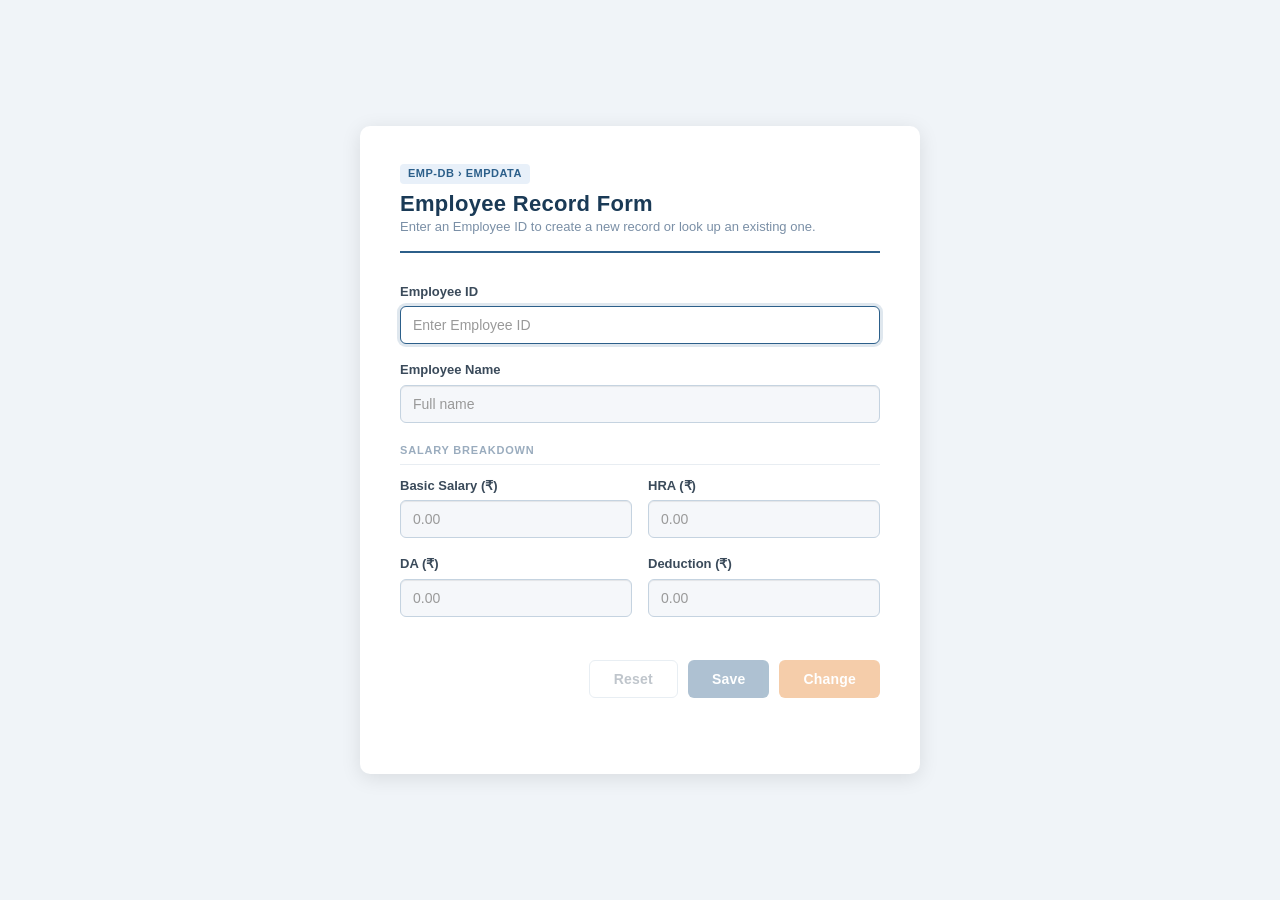
==== EmployeeFormProject/web/index.html @ e23b3dc9 "Completed the Project/10-June-2026" ====
<!DOCTYPE html>
<html lang="en">
<head>
    <title>Employee Data Form | EMP-DB</title>
    <meta charset="utf-8">
    <meta name="viewport" content="width=device-width, initial-scale=1">
    <link rel="stylesheet" href="https://maxcdn.bootstrapcdn.com/bootstrap/3.4.1/css/bootstrap.min.css">
    <script src="https://ajax.googleapis.com/ajax/libs/jquery/3.5.1/jquery.min.js"></script>
    <script src="https://maxcdn.bootstrapcdn.com/bootstrap/3.4.1/js/bootstrap.min.js"></script>
    <link rel="stylesheet" href="style.css">
</head>
<body>
<div class="page-wrapper">
    <div class="card">
        <div class="card-header-section">
            <span class="db-badge">EMP-DB &rsaquo; EmpData</span>
            <h2>Employee Record Form</h2>
            <p>Enter an Employee ID to create a new record or look up an existing one.</p>
        </div>

        <form id="empForm" autocomplete="off">
            <!-- Employee ID -->
            <div class="form-group">
                <label for="empId">
                    Employee ID
                    <span class="field-msg" id="empIdMsg"></span>
                </label>
                <div style="display:flex; gap:8px;">
                    <input type="text" class="form-control" id="empId" name="id"
                           placeholder="Enter Employee ID" style="flex:1;" onchange="lookupEmployee()"/>
               
                </div>
            </div>
            <div class="form-group">
                <label for="empName">Employee Name</label>
                <input type="text" class="form-control" id="empName" name="name"
                       placeholder="Full name" disabled />
            </div>

            <div class="section-label">Salary Breakdown</div>

            <div class="form-row-half">
                <div class="form-group">
                    <label for="empSalary">Basic Salary (₹)</label>
                    <input type="number" class="form-control" id="empSalary" name="salary"
                           placeholder="0.00" min="0" step="0.01" disabled />
                </div>
                <div class="form-group">
                    <label for="empHRA">HRA (₹)</label>
                    <input type="number" class="form-control" id="empHRA" name="hra"
                           placeholder="0.00" min="0" step="0.01" disabled />
                </div>
            </div>
            <div class="form-row-half">
                <div class="form-group">
                    <label for="empDA">DA (₹)</label>
                    <input type="number" class="form-control" id="empDA" name="da"
                           placeholder="0.00" min="0" step="0.01" disabled />
                </div>
                <div class="form-group">
                    <label for="empDeduction">Deduction (₹)</label>
                    <input type="number" class="form-control" id="empDeduction" name="deduction"
                           placeholder="0.00" min="0" step="0.01" disabled />
                </div>
            </div>
            <div class="btn-bar">
                <button type="button" class="btn btn-reset" id="btnReset" disabled onclick="resetForm()">
                    Reset
                </button>
                <button type="button" class="btn btn-save" id="btnSave" disabled onclick="saveEmployee()">
                    Save
                </button>
                <button type="button" class="btn btn-change" id="btnChange" disabled onclick="changeEmployee()">
                    Change
                </button>
            </div>
        </form>

        <div class="status-bar" id="statusBar"></div>
    </div>
</div>

<script src="script.js">
   
</script>
</body>
</html>
---- EmployeeFormProject/web/style.css ----
body {
            background: #f0f4f8;
            font-family: 'Segoe UI', Tahoma, Geneva, Verdana, sans-serif;
        }

        .page-wrapper {
            min-height: 100vh;
            display: flex;
            align-items: center;
            justify-content: center;
            padding: 30px 15px;
        }

        .card {
            background: #ffffff;
            border-radius: 10px;
            box-shadow: 0 4px 20px rgba(0, 0, 0, 0.10);
            padding: 36px 40px 30px;
            max-width: 560px;
            width: 100%;
        }

        .card-header-section {
            border-bottom: 2px solid #2c5f8a;
            margin-bottom: 28px;
            padding-bottom: 14px;
        }

        .card-header-section h2 {
            color: #1a3a56;
            font-size: 22px;
            font-weight: 700;
            margin: 0 0 2px 0;
            letter-spacing: 0.3px;
        }

        .card-header-section p {
            color: #7a8fa6;
            font-size: 13px;
            margin: 0;
        }

        .db-badge {
            display: inline-block;
            background: #e8f0f9;
            color: #2c5f8a;
            font-size: 11px;
            font-weight: 600;
            border-radius: 4px;
            padding: 2px 8px;
            margin-bottom: 8px;
            letter-spacing: 0.5px;
            text-transform: uppercase;
        }

        .form-group label {
            color: #3a4a5a;
            font-size: 13px;
            font-weight: 600;
            margin-bottom: 5px;
        }

        .form-group .field-msg {
            font-size: 11px;
            margin-left: 6px;
            font-weight: 500;
        }

        .form-group .field-msg.new-id {
            color: #27ae60;
        }

        .form-group .field-msg.existing-id {
            color: #e67e22;
        }

        .form-control {
            border-radius: 6px;
            border: 1px solid #c5d3e0;
            font-size: 14px;
            height: 38px;
            color: #2c3e50;
            transition: border-color 0.2s, box-shadow 0.2s;
        }

        .form-control:focus {
            border-color: #2c5f8a;
            box-shadow: 0 0 0 3px rgba(44, 95, 138, 0.15);
            outline: none;
        }

        .form-control:disabled, .form-control[disabled] {
            background-color: #f5f7fa;
            color: #aab4be;
            cursor: not-allowed;
        }

        .form-row-half {
            display: flex;
            gap: 16px;
        }

        .form-row-half .form-group {
            flex: 1;
        }

        .section-label {
            font-size: 11px;
            font-weight: 700;
            text-transform: uppercase;
            letter-spacing: 0.8px;
            color: #9aacbe;
            margin: 20px 0 10px;
            padding-bottom: 5px;
            border-bottom: 1px solid #e8edf2;
        }

        .btn-bar {
            display: flex;
            gap: 10px;
            margin-top: 28px;
            justify-content: flex-end;
        }

        .btn {
            border-radius: 6px;
            font-size: 14px;
            font-weight: 600;
            padding: 8px 24px;
            letter-spacing: 0.2px;
            transition: all 0.15s;
        }

        .btn-save {
            background: #2c5f8a;
            color: #fff;
            border: none;
        }

        .btn-save:hover:not(:disabled) {
            background: #1e4570;
            color: #fff;
        }

        .btn-change {
            background: #e67e22;
            color: #fff;
            border: none;
        }

        .btn-change:hover:not(:disabled) {
            background: #ca6f1e;
            color: #fff;
        }

        .btn-reset {
            background: #fff;
            color: #5a6a7a;
            border: 1px solid #c5d3e0;
        }

        .btn-reset:hover:not(:disabled) {
            background: #f0f4f8;
            color: #3a4a5a;
        }

        .btn:disabled {
            opacity: 0.38;
            cursor: not-allowed;
        }

        .status-bar {
            margin-top: 18px;
            min-height: 28px;
            font-size: 13px;
            text-align: center;
        }

        .status-bar .alert {
            padding: 7px 14px;
            border-radius: 6px;
            margin: 0;
            font-size: 13px;
        }
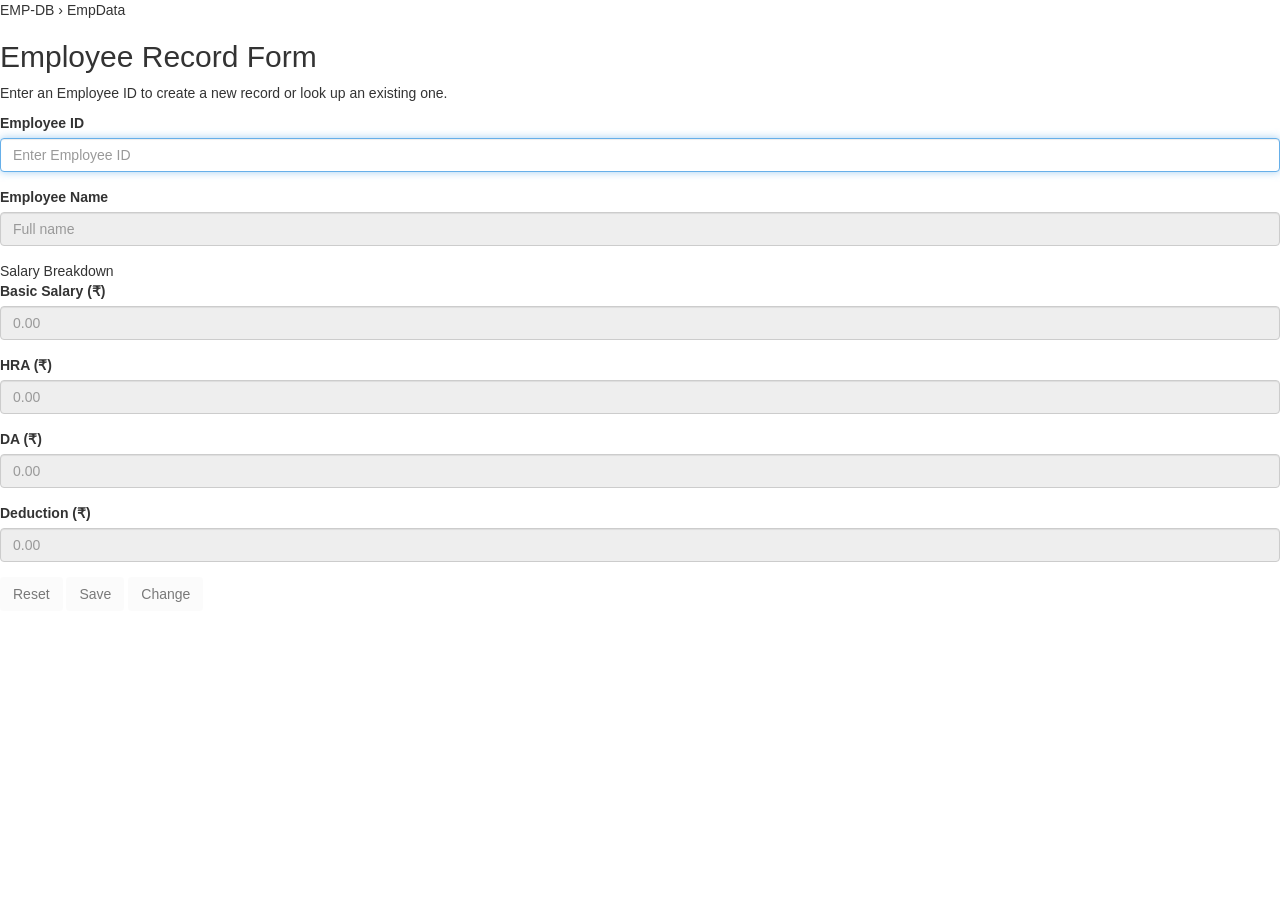
==== commit 7936c6c6: "Updated Readme" ====
--- a/EmployeeFormProject/web/index.html
+++ b/EmployeeFormProject/web/index.html
@@ -7,7 +7,6 @@
     <link rel="stylesheet" href="https://maxcdn.bootstrapcdn.com/bootstrap/3.4.1/css/bootstrap.min.css">
     <script src="https://ajax.googleapis.com/ajax/libs/jquery/3.5.1/jquery.min.js"></script>
     <script src="https://maxcdn.bootstrapcdn.com/bootstrap/3.4.1/js/bootstrap.min.js"></script>
-    <link rel="stylesheet" href="style.css">
 </head>
 <body>
 <div class="page-wrapper">
